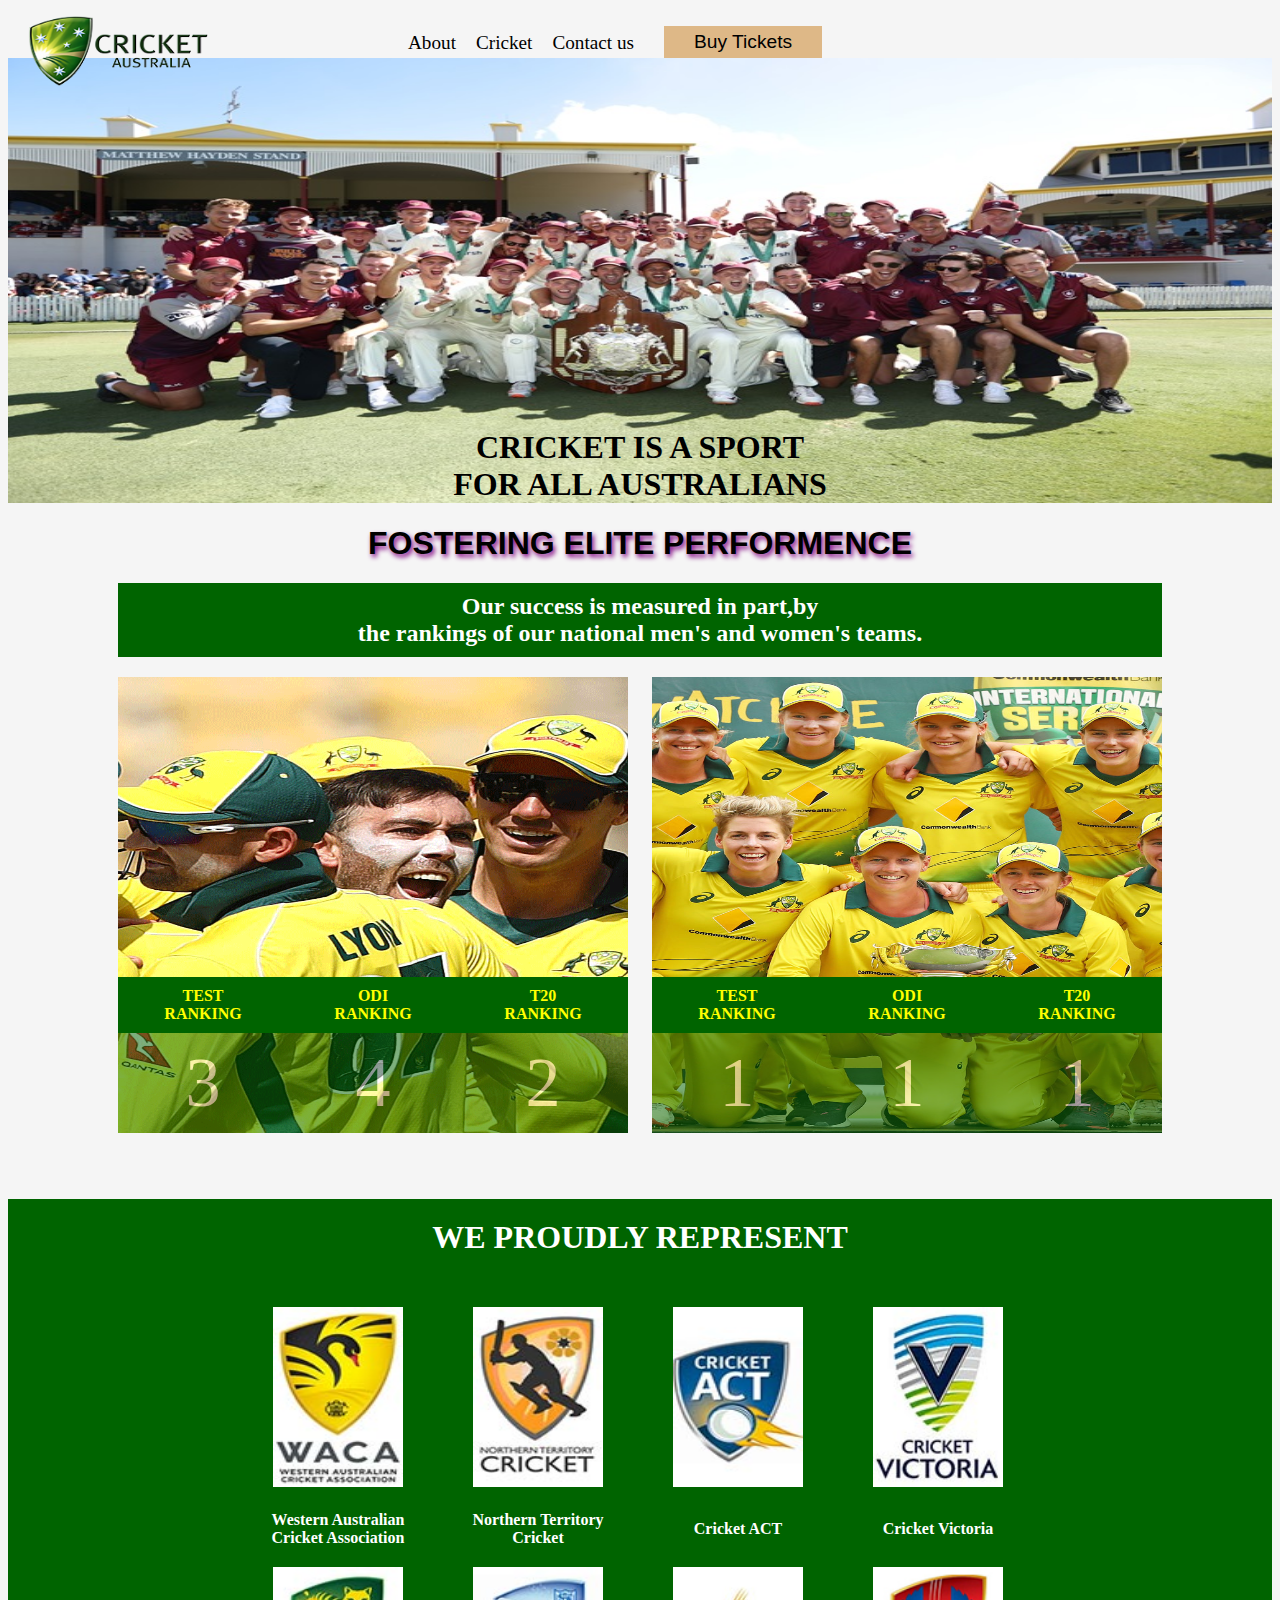
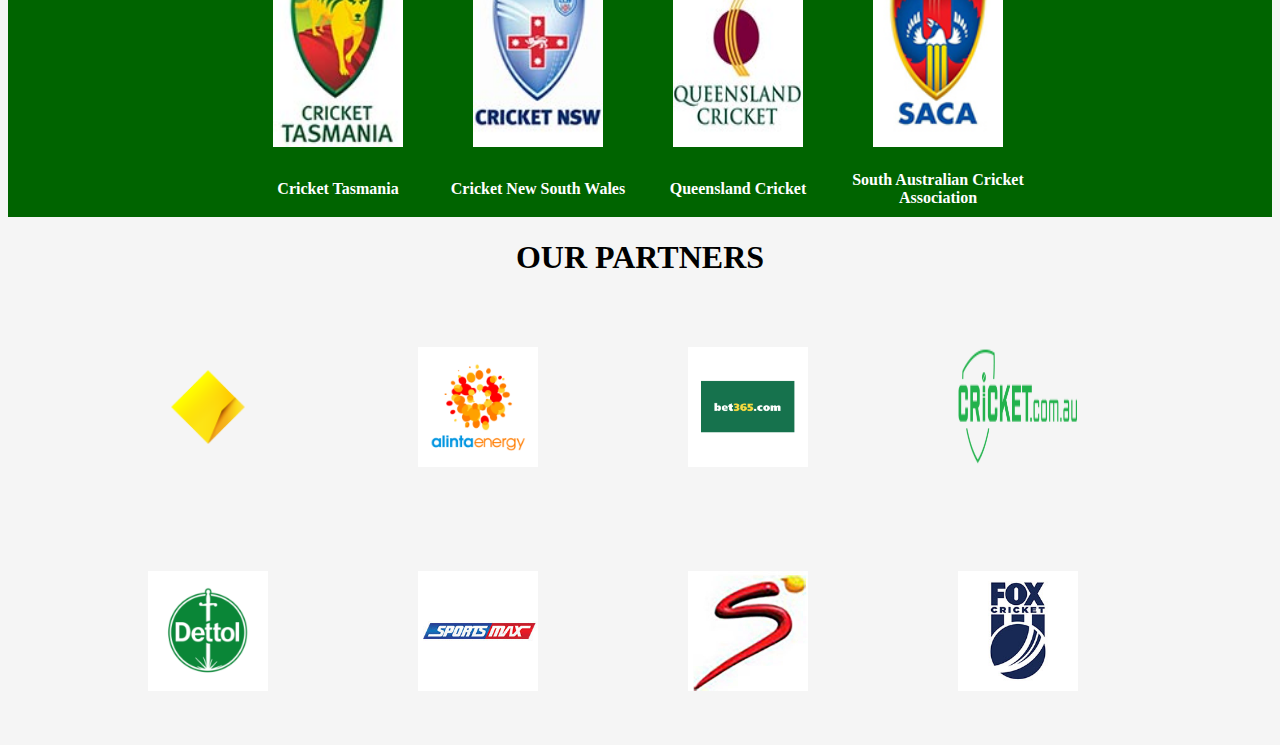
==== cricket.html @ 358bf97e "Add files via upload" ====
<!DOCTYPE html>
<html style="background-color:whitesmoke;">
    <head>
        <style>
            .first{
                    background-image:url(pic.jpg);
                    background-repeat: no-repeat;
                    background-size:100% 100%;
                    background-attachment: scroll;
                    padding-top: 350px;
            }
            ul#menu li{
                font-size: larger;
                float: left;
                text-align: center;
                padding: 10px;
                list-style-type: none;
                padding-top: 16px;
            }
            ul#last li{
                float: left;
                list-style-type: none;
                padding: 50px;
                padding-left: 100px;
            }
            .button{
                text-align: center;
                background-color: burlywood;
                border: none;
                cursor: pointer;
                font-size: larger;
                margin-top: 10px;
                margin-left: 20px;
                padding: 5px 30px;
            }
            td,th{
                text-align: center;
                padding: 10px;
                width: 150px;
            }
            .second{
               background-image: url(men.jpg); 
               background-repeat: no-repeat;
               background-attachment: scroll;
               background-size: 100% 100%;
               margin-left: 110px;
               float: left;
            }
            .third{
                background-image: url(Women.jpg);
                background-repeat: no-repeat;
                background-attachment: scroll;
                float: right;
                background-size: 100% 100%;
                margin-right: 110px;
            }
            #intro{
                background-color: darkgreen;
                padding-top: 10px;
                padding-bottom: 10px;
                margin-left: 110px;
                margin-right: 110px;
                text-align: center;
            }
            #data{
                color: white;
                font-size: 70px;
            }
            .table1{
                height: 500px;
            }
            .four{
                background-color:darkgreen;
            }
        </style>
    </head>
    <body>
        <img src="cricket-australia.png" style="float: left;width: 180px;height: 70px;padding-left: 20px;">
        <ul id="menu">
            <li style="padding-left: 200px;">About</li>
            <li>Cricket</li>
            <li>Contact us</li>
        </ul>
        <button class="button">Buy Tickets</button>
        <div class="first">
            <h1 style="font-size: xx-large;text-align: center;">CRICKET IS A SPORT <br>FOR ALL AUSTRALIANS</h1>
        </div>
        <h1 style="font-family: Verdana, Geneva, Tahoma, sans-serif;text-shadow: 2px 3px 5px purple;text-align: center;">FOSTERING ELITE PERFORMENCE</h1>
        <h2 id="intro"  style="color:white;">Our success is measured in part,by<br>the rankings of our national men's and women's teams.</h2>
        <div class="table1">
        <table class="second" style="padding-top: 300px;border-spacing: 0px;">
            <tr style="background-color: darkgreen;color: yellow;">
                <th>TEST<br>RANKING</th>
                <th>ODI<br>RANKING</th>
                <th>T20<br>RANKING</th>
            </tr>
            <tr style="background-color: darkgreen;opacity: 0.5;">
                <td style="font-size: 70px;opacity: 1;color: white;">3</td>
                <td style="font-size: 70px;opacity: 1;color: white;">4</td>
                <td style="font-size: 70px;opacity: 1;color: white;">2</td>
            </tr>
        </table>
         <table class="third" style="padding-top: 300px;border-spacing: 0px;">
            <tr style="background-color: darkgreen;color: yellow;">
                <th>TEST<br>RANKING</th>
                <th>ODI<br>RANKING</th>
                <th>T20<br>RANKING</th>
            </tr>
            <tr style="background-color: darkgreen;opacity: 0.5;">
                <td id="data">1</td>
                <td id="data">1</td>
                <td id="data">1</td>
            </tr>
         </table>
        </div>
         <div class="four">
                <h1 style="text-align: center;color: white;padding: 20px;">WE PROUDLY REPRESENT</h1>
                <table style="margin-left: 230px;border-spacing: 0px; width: 800px;">
                    <tr>
                        <th><img src="WACA.jpg" style="height: 180px;width: 130px;" > </th>
                        <th><img src="NT.jpg" style="height: 180px; width: 130px;"></th>
                        <th><img src="ACT.jpg" style="height: 180px ;width: 130px;"> </th>
                        <th><img src="VIC.jpg" style="height: 180px;width: 130px;"></th> 
                    </tr>
                    <tr style="color: white;padding: 0px;">
                        <th>Western Australian <br>Cricket Association</th>
                        <th>Northern Territory Cricket</th>
                        <th>Cricket ACT</th>
                        <th>Cricket Victoria</th>
                    </tr>
                    <tr>
                        <th><img src="TAS.jpg" style="height: 180px;width: 130px;" ></th>
                        <th><img src="NSW.jpg"style="height: 180px;width: 130px;"></th>
                        <th><img src="QLD.jpg" style="height: 180px;width: 130px;"></th>
                        <th><img src="SACA.jpg" style="height: 180px;width: 130px;"></th>
                    </tr>
                    <tr style="color: white;">
                        <th>Cricket Tasmania</th>
                        <th>Cricket New South Wales</th>
                        <th>Queensland Cricket</th>
                        <th>South Australian Cricket Association</th>
                    </tr>
                </table>
         </div>
         <h1 style="text-align: center;font-family: Georgia;">OUR PARTNERS</h1>
         <ul id="last">
            <li><img src="sp1.png" height="120px" width="120px" ></li>
            <li><img src="sp2.png"height="120px" width="120px" ></li>
            <li><img src="sp3.png" height="120px" width="120px"></li>
            <li><img src="sp4.png"height="120px" width="120px"></li>
            <li><img src="sp5.png"height="120px" width="120px"></li>
            <li><img src="sp6.jpg"height="120px" width="120px"></li>
            <li><img src="sp7.jpg"height="120px" width="120px"></li>
            <li><img src="sp8.jpg"height="120px" width="120px"></li>
         </ul>
    </body>
</html>
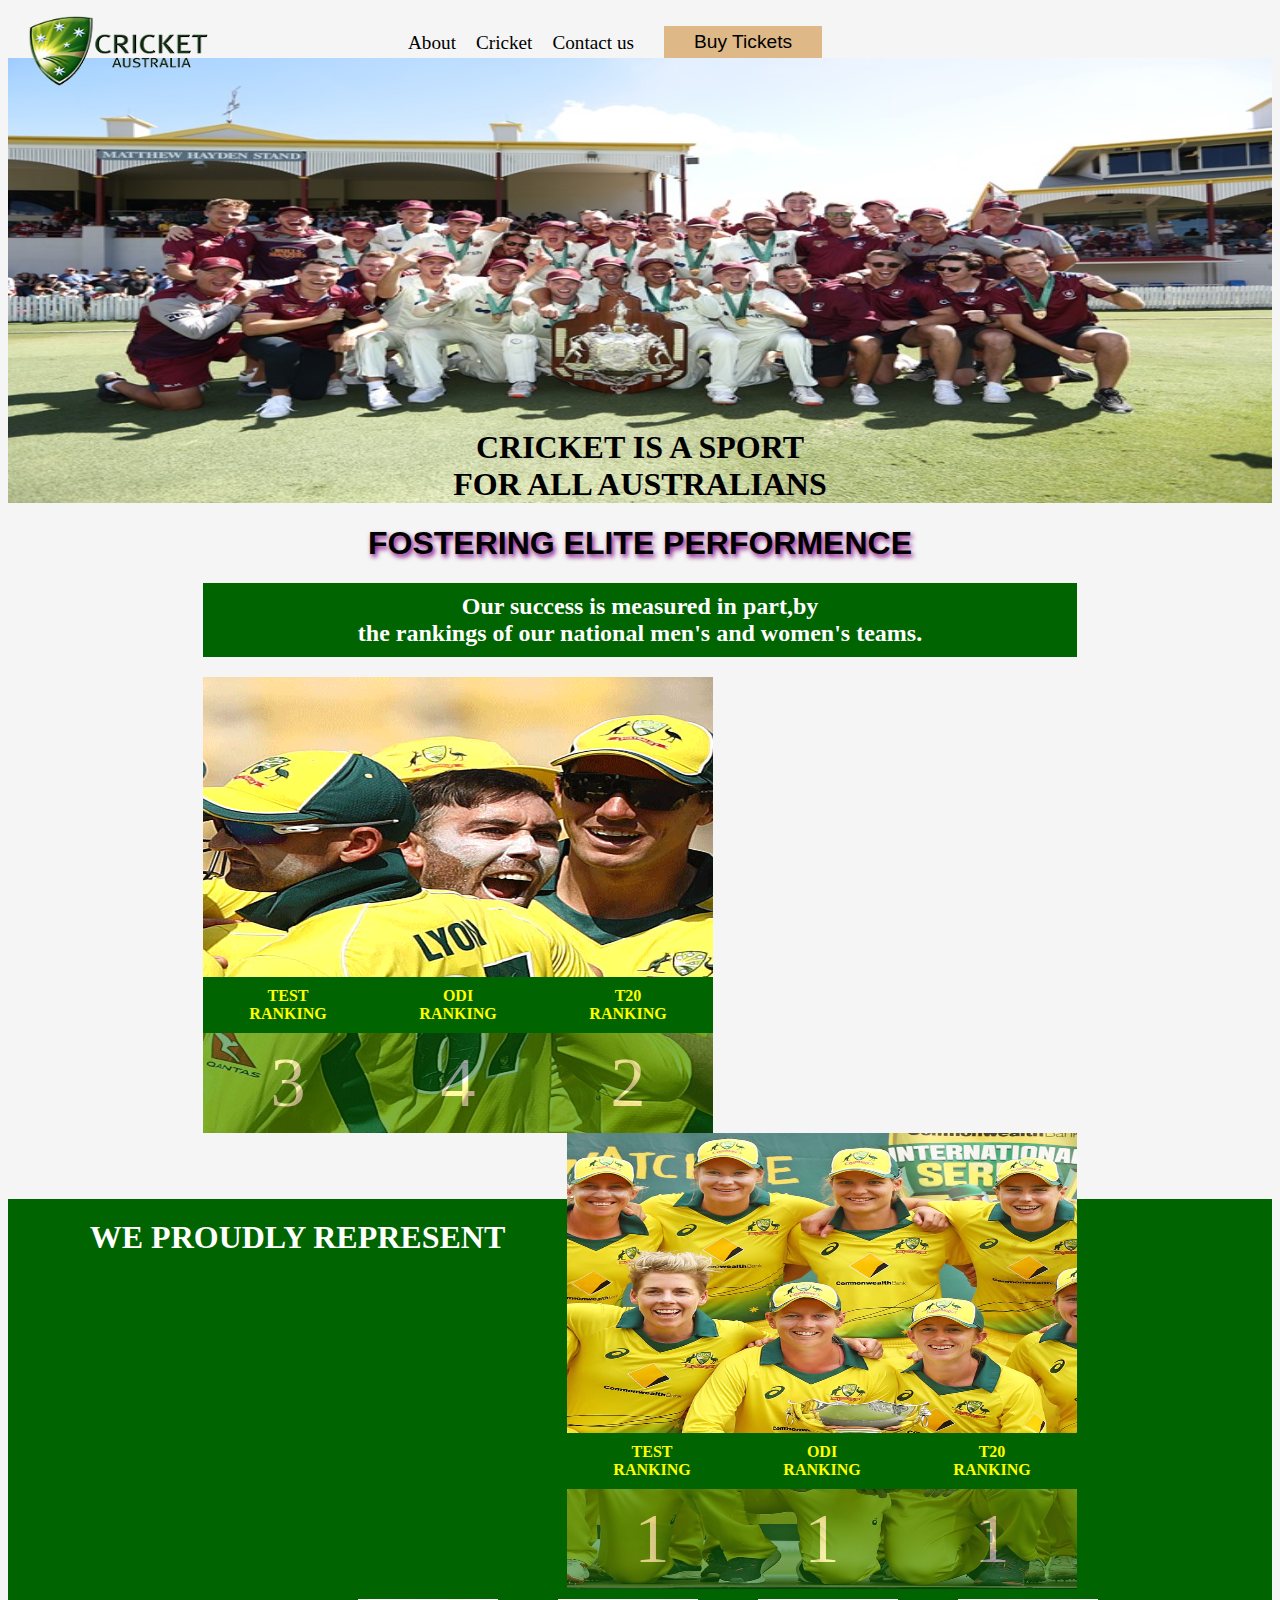
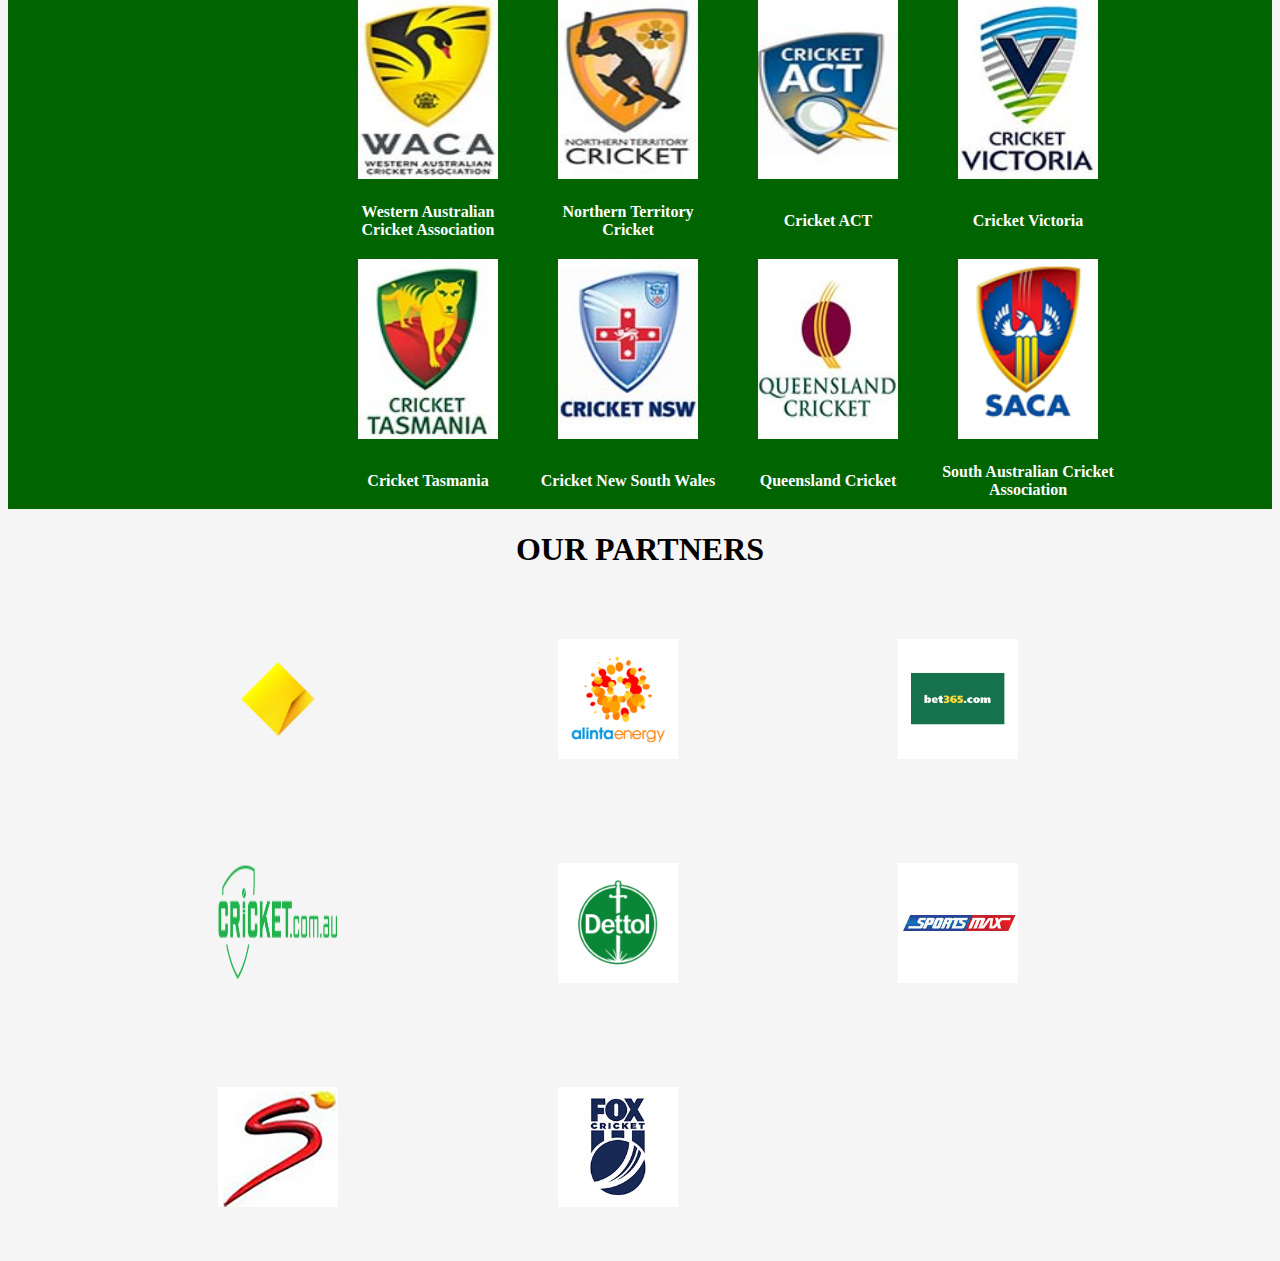
==== commit 285f6379: "Add files via upload" ====
--- a/cricket.html
+++ b/cricket.html
@@ -21,7 +21,7 @@
                 float: left;
                 list-style-type: none;
                 padding: 50px;
-                padding-left: 100px;
+                padding-left: 170px;
             }
             .button{
                 text-align: center;
@@ -43,7 +43,7 @@
                background-repeat: no-repeat;
                background-attachment: scroll;
                background-size: 100% 100%;
-               margin-left: 110px;
+               margin-left: 195px;
                float: left;
             }
             .third{
@@ -52,14 +52,14 @@
                 background-attachment: scroll;
                 float: right;
                 background-size: 100% 100%;
-                margin-right: 110px;
+                margin-right: 195px;
             }
             #intro{
                 background-color: darkgreen;
                 padding-top: 10px;
                 padding-bottom: 10px;
-                margin-left: 110px;
-                margin-right: 110px;
+                margin-left: 195px;
+                margin-right: 195px;
                 text-align: center;
             }
             #data{
@@ -115,12 +115,12 @@
         </div>
          <div class="four">
                 <h1 style="text-align: center;color: white;padding: 20px;">WE PROUDLY REPRESENT</h1>
-                <table style="margin-left: 230px;border-spacing: 0px; width: 800px;">
+                <table style="margin-left: 320px;border-spacing: 0px; width: 800px;">
                     <tr>
-                        <th><img src="WACA.jpg" style="height: 180px;width: 130px;" > </th>
-                        <th><img src="NT.jpg" style="height: 180px; width: 130px;"></th>
-                        <th><img src="ACT.jpg" style="height: 180px ;width: 130px;"> </th>
-                        <th><img src="VIC.jpg" style="height: 180px;width: 130px;"></th> 
+                        <th><img src="WACA.jpg" style="height: 180px;width: 140px;" > </th>
+                        <th><img src="NT.jpg" style="height: 180px; width: 140px;"></th>
+                        <th><img src="ACT.jpg" style="height: 180px ;width: 140px;"> </th>
+                        <th><img src="VIC.jpg" style="height: 180px;width: 140px;"></th> 
                     </tr>
                     <tr style="color: white;padding: 0px;">
                         <th>Western Australian <br>Cricket Association</th>
@@ -129,10 +129,10 @@
                         <th>Cricket Victoria</th>
                     </tr>
                     <tr>
-                        <th><img src="TAS.jpg" style="height: 180px;width: 130px;" ></th>
-                        <th><img src="NSW.jpg"style="height: 180px;width: 130px;"></th>
-                        <th><img src="QLD.jpg" style="height: 180px;width: 130px;"></th>
-                        <th><img src="SACA.jpg" style="height: 180px;width: 130px;"></th>
+                        <th><img src="TAS.jpg" style="height: 180px;width: 140px;" ></th>
+                        <th><img src="NSW.jpg"style="height: 180px;width: 140px;"></th>
+                        <th><img src="QLD.jpg" style="height: 180px;width: 140px;"></th>
+                        <th><img src="SACA.jpg" style="height: 180px;width: 140px;"></th>
                     </tr>
                     <tr style="color: white;">
                         <th>Cricket Tasmania</th>
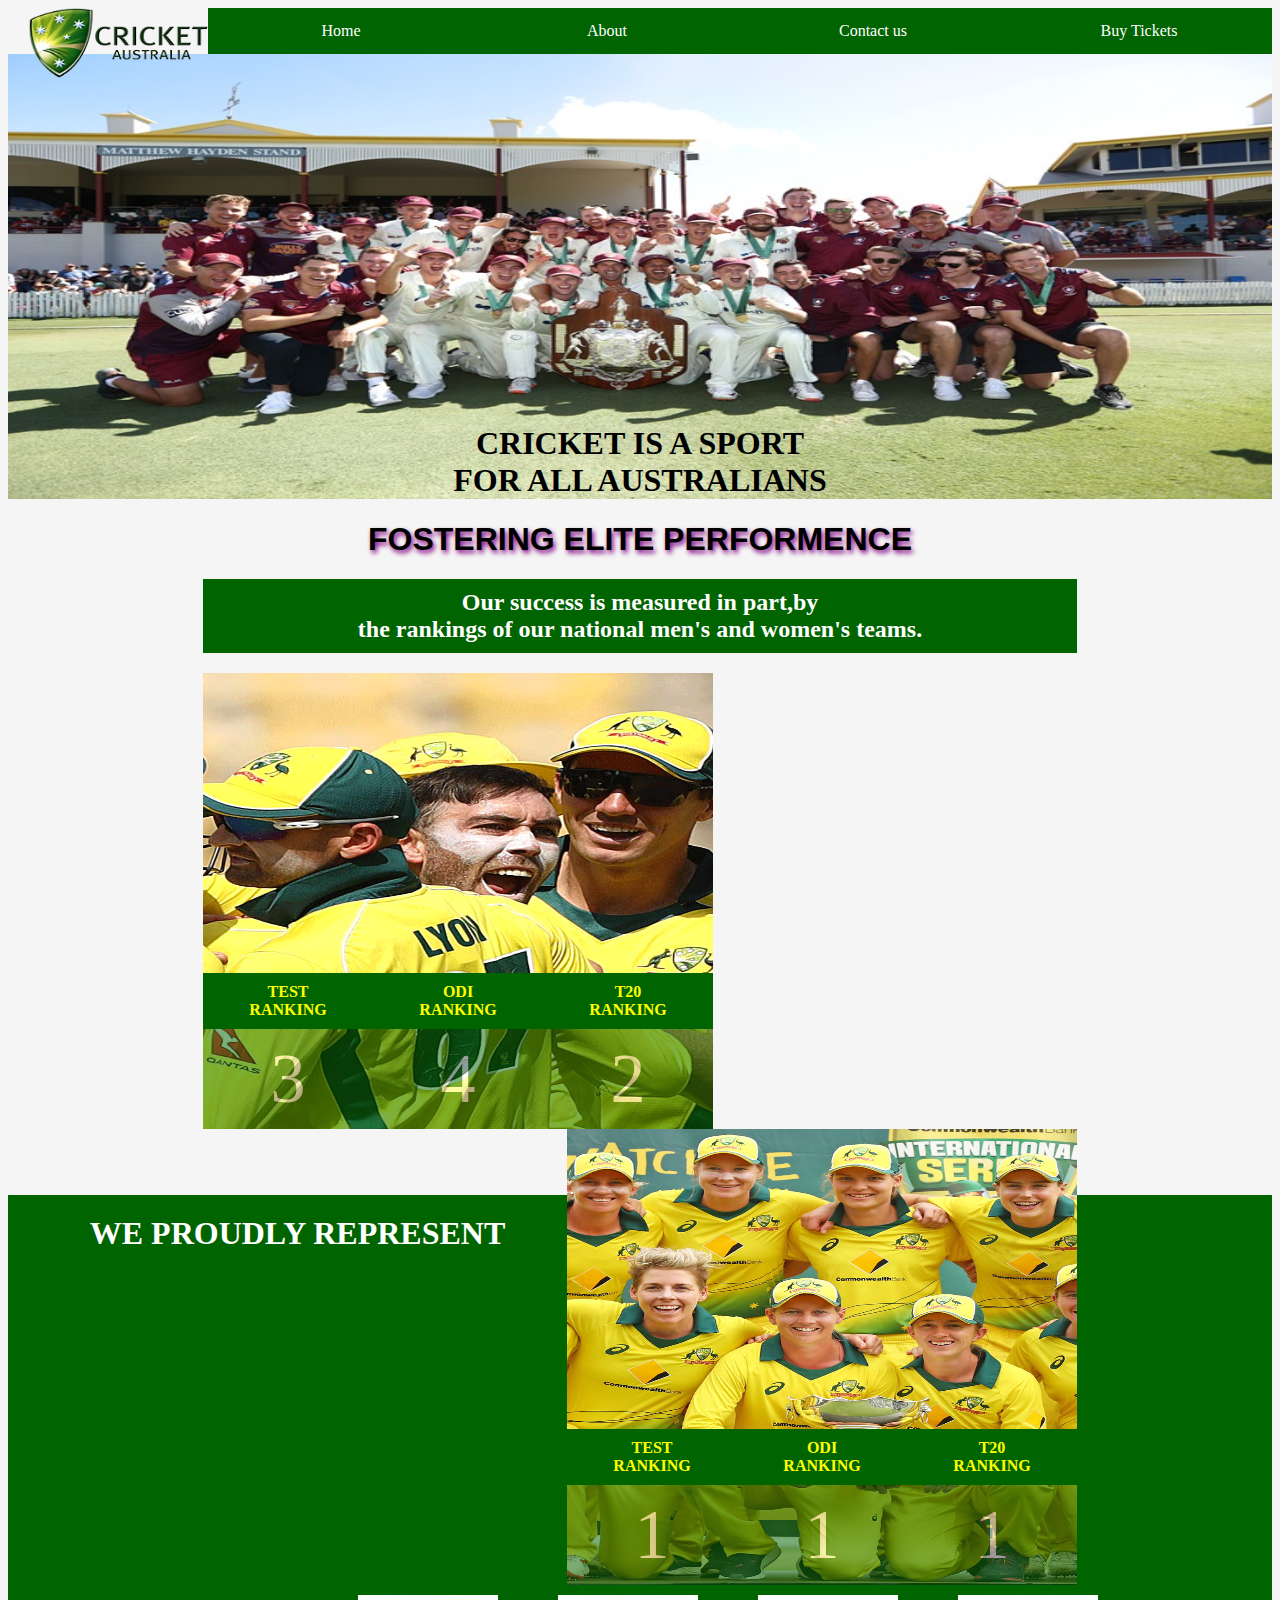
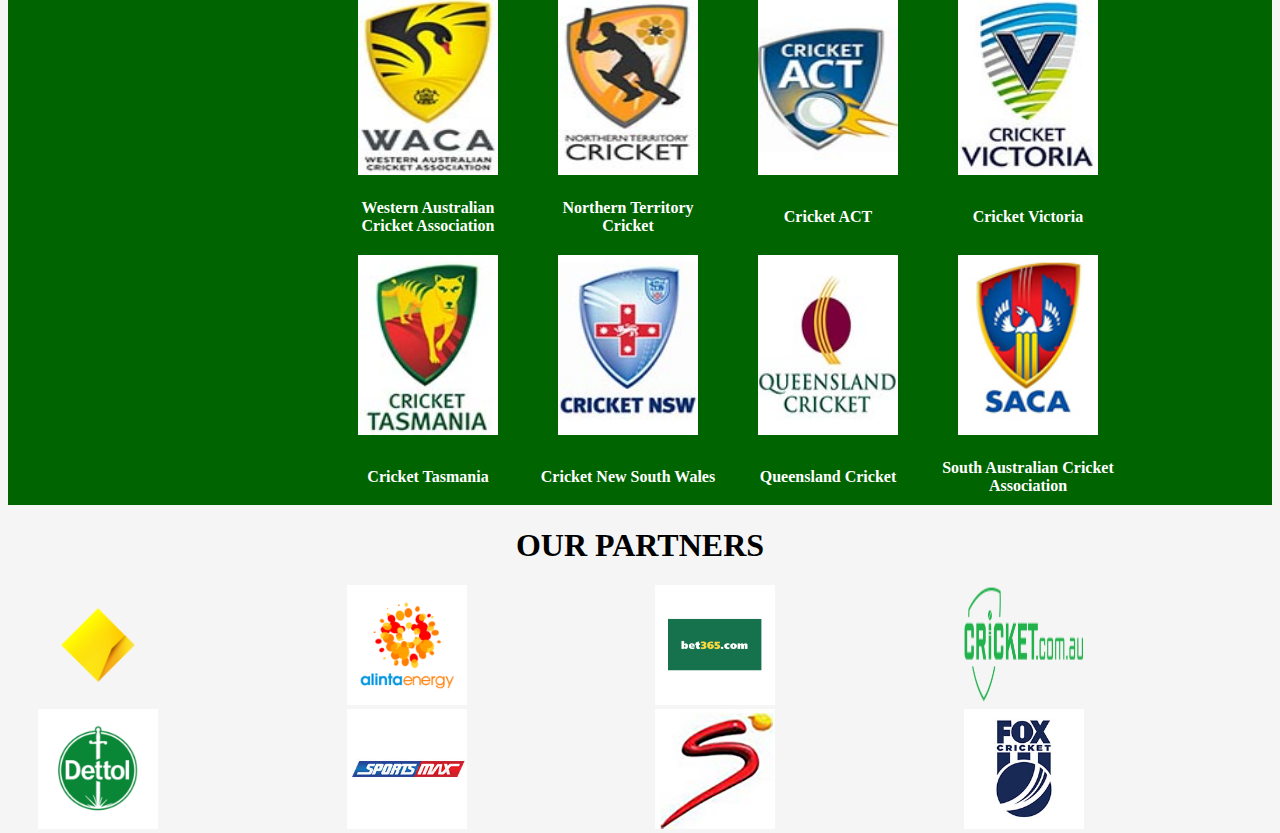
==== commit 422ac682: "Add files via upload" ====
--- a/cricket.html
+++ b/cricket.html
@@ -9,13 +9,23 @@
                     background-attachment: scroll;
                     padding-top: 350px;
             }
-            ul#menu li{
-                font-size: larger;
+             #r{
+               padding:  0px;
+               margin: 0px;
+               list-style-type: none;
+               overflow: hidden;
+               background-color:darkgreen;
+            }
+            li  {
                 float: left;
+                width: 25%;
+            }
+            li a{
+                display: block;
+                color:white;
                 text-align: center;
-                padding: 10px;
-                list-style-type: none;
-                padding-top: 16px;
+                padding: 14px 16px;
+                text-decoration: none;
             }
             ul#last li{
                 float: left;
@@ -72,16 +82,22 @@
             .four{
                 background-color:darkgreen;
             }
+            ul#r li:hover{
+            background-color:yellowgreen;
+            color: black;
+         }
         </style>
     </head>
     <body>
+        <header>
         <img src="cricket-australia.png" style="float: left;width: 180px;height: 70px;padding-left: 20px;">
-        <ul id="menu">
-            <li style="padding-left: 200px;">About</li>
-            <li>Cricket</li>
-            <li>Contact us</li>
+        <ul id="r">
+            <li> <a href="">Home</a></li>
+            <li><a href="Cricket_about.html">About</a></li>
+            <li><a href="">Contact us</a></li>
+            <li style="float: right;"><a  href="">Buy Tickets</a></li>
         </ul>
-        <button class="button">Buy Tickets</button>
+        </header>
         <div class="first">
             <h1 style="font-size: xx-large;text-align: center;">CRICKET IS A SPORT <br>FOR ALL AUSTRALIANS</h1>
         </div>
@@ -142,8 +158,9 @@
                     </tr>
                 </table>
          </div>
+         <footer>
          <h1 style="text-align: center;font-family: Georgia;">OUR PARTNERS</h1>
-         <ul id="last">
+         <ul style="list-style-type: none;padding-left: 30px;padding-bottom: 30px;">
             <li><img src="sp1.png" height="120px" width="120px" ></li>
             <li><img src="sp2.png"height="120px" width="120px" ></li>
             <li><img src="sp3.png" height="120px" width="120px"></li>
@@ -153,5 +170,6 @@
             <li><img src="sp7.jpg"height="120px" width="120px"></li>
             <li><img src="sp8.jpg"height="120px" width="120px"></li>
          </ul>
+         </footer>
     </body>
 </html>